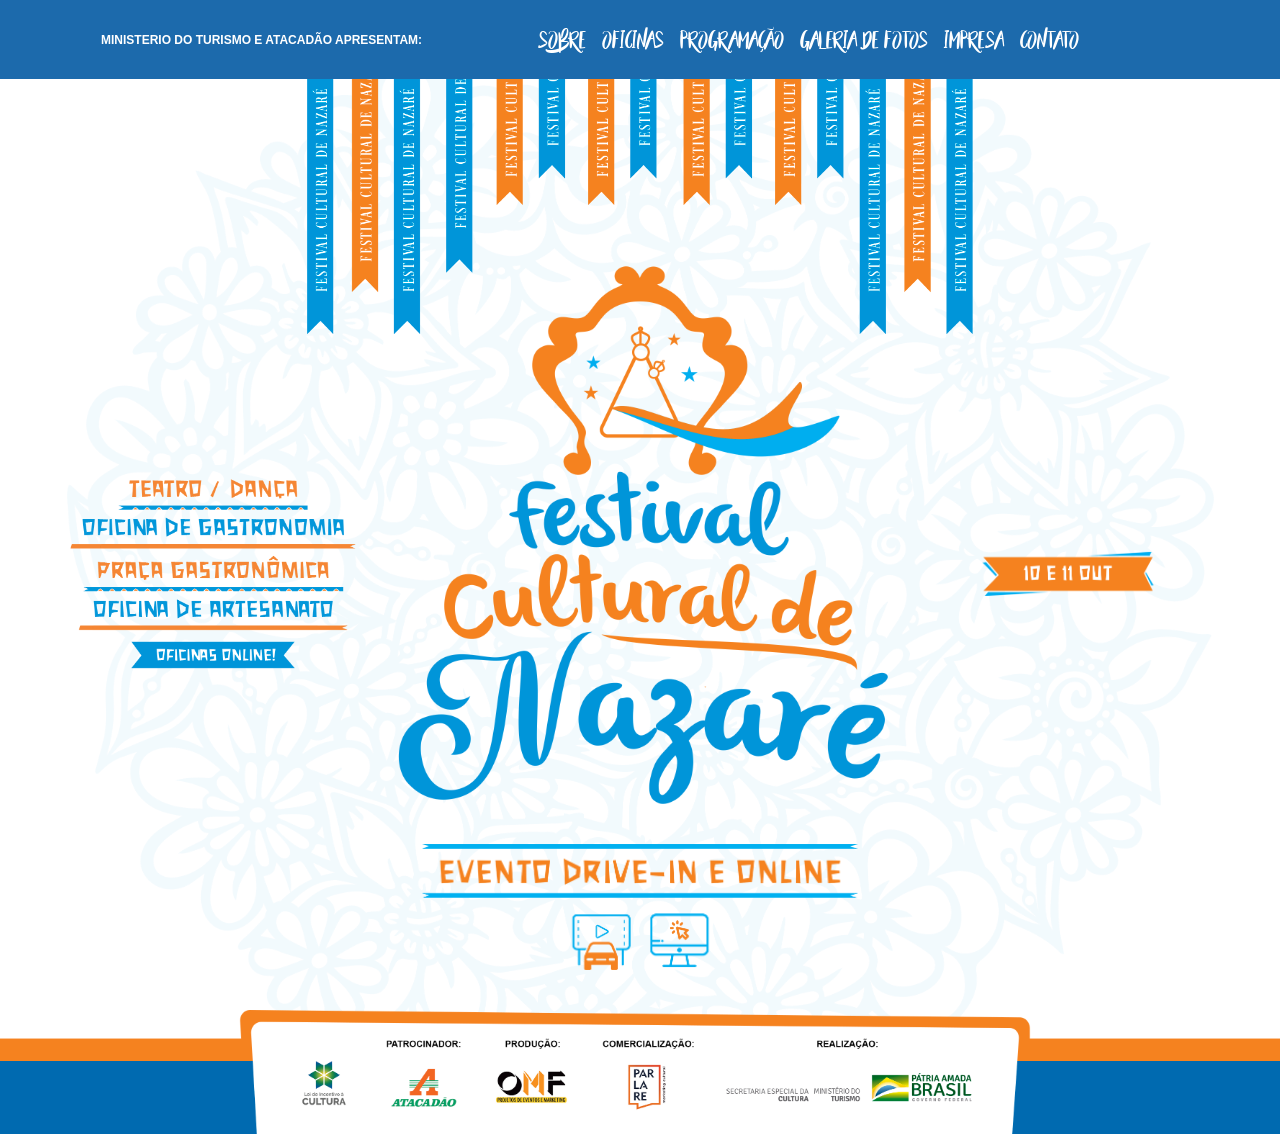
==== index.html @ faa8051c "commit de inicialização de projeto" ====
<!DOCTYPE html>
<html lang="en">
<head>
    <meta charset="UTF-8">
    <meta name="viewport" content="width=device-width, initial-scale=1.0">
    <link rel="stylesheet" href="plugin/bootstrap/css/bootstrap.min.css">
    <link rel="stylesheet" href="css/style.css">
    <title>Festa cultural de Nazaré</title>
</head>
<body>
    <header>
      <div class="container">
        <nav class="navbar navbar-expand-lg navbar-light">
          <a class="navbar-brand" href="#">MINISTERIO DO TURISMO E ATACADÃO APRESENTAM:</a>
          <button class="navbar-toggler" type="button" data-toggle="collapse" data-target="#navbarSupportedContent" aria-controls="navbarSupportedContent" aria-expanded="false" aria-label="Toggle navigation">
            <span class="navbar-toggler-icon text-white"></span>
          </button>
          <div class="collapse navbar-collapse" id="navbarSupportedContent">
            <ul class="navbar-nav mr-auto" id="menu">
              <li class="nav-item active">
                <a class="nav-link" href="sobre.html">Sobre<span class="sr-only">(current)</span></a>
              </li>
              <li class="nav-item">
                <a class="nav-link" href="#">Oficinas</a>
              </li>
              <li class="nav-item">
                <a class="nav-link" href="#">Programação</a>
              </li>
              <li class="nav-item">
                <a class="nav-link" href="#">Galeria de fotos</a>
              </li>
              <li class="nav-item">
                <a class="nav-link" href="#">Impresa</a>
              </li>
              <li class="nav-item">
                <a class="nav-link" href="#">Contato</a>
              </li>
            </ul>
          </div>
        </nav>
      </div>
    </header>
    <br>
    <br>
    <br>
    <div class="container">
        <div class="img-fitas">
          <img src="img/FITAS-FESTIVAL-CULTURAL-NAZARÉ.png" alt="" srcset="">
        </div>
    </div>

    <div class="col-img-logos">
      <div class="container">
        <div class="row">
          <div class="col-md-3">
            <img src="img/OFICINAS-ONLINES-FESTIVAL-CULTURAL-NAZARÉ.png" alt="" srcset="">
          </div>
          <div id="img-logo" class="col-md-6 text-center">
            <img src="img/LOGO- FESTIVAL CULTURAL DE NAZARÉ.png" alt="" srcset="">            
            <img id="img-middle" src="img/DATA-EVENTO-FESTIVAL-CULTURAL-NAZARÉ.png" alt="" srcset="">
            <img id="img-last" src="img/OFICINAS-ONLINES-FESTIVAL-CULTURAL-NAZARÉ.png" alt="" srcset="">            
          </div>
          <div class="col-md-3">
            <img id="env-data" src="img/DATA-EVENTO-FESTIVAL-CULTURAL-NAZARÉ.png" alt="" srcset="">
          </div>
        </div>
      </div>
    </div>

    <div class="container text-align drive-img">
        <img src="img/Camada 1.png" alt="" srcset="">
    </div>
    
    <div id="rodape">
        <img src="img/SECULT_horz_preferencial.png" alt="">
    </div>

    <footer>
      <br>
        <div class="container">
          <div class="row">
            <div class="col-md-2">
                <div id="patrocinador" class="row">
                  <div class="col-12">
                    <img src="img/LOGOS/LOGO - lei de incentivo a cultura.png" alt="" srcset="">
                    
                    <p>PATROCINADOR:</p>
                    <img src="img/LOGOS/LOGO - Atacadao.png" alt="" srcset="">
                  </div>                
                </div>
            </div>
            <div class="col-md-2">
              <p>PRODUÇÃO:</p>
              <img src="img/LOGOS/LOGO - OMF.png" alt="" srcset="">
            </div>
            <div class="col-md-2">
              <p>COMERCIALIZAÇÃO:</p>
              <img id="comercializacao" src="img/LOGOS/Parlare 2.png" alt="" srcset="">
            </div>
            <div class="col-md-6">
              <p>REALIZAÇÃO:</p>
              <img id="realizacao" src="img/LOGOS/Logo-Secretaria-Especial-da-Cultura-500x248.png" alt="" srcset="">
            </div>
          </div>
        </div>
    </footer>

    <script src="plugin/jquery/jquery.js"></script>
    <script src="plugin/bootstrap/js/bootstrap.bundle.min.js"></script>
</body>
</html>
---- css/style.css ----
/**
  AUTOR: PAULO VICTOR
  DATA: 25/08/2020
  PROJETO: FESTA CULTURAL DE NAZARÉ
*/
@font-face{
  font-family: 'Beauty and the Beast';
  src: url('../fonts/Beauty\ and\ the\ Beast\ Sample.ttf');
}
/*NAVBAR*/
body{
  background-image: url('../img/1.png');
  background-position: center;
  background-size: contain;
  background-repeat: no-repeat;
}
header{
  background-color: #1c6aac;
  padding: 10px 0;
  position: fixed;
  width: 100%;
  z-index: 9999;
}
#navbarSupportedContent{
  position: relative;
}
.navbar-brand{
  font-family: Arial, sans-serif;
  font-weight: bold;
  font-size: 12px;
  color: white !important;
}
#menu{
  margin: auto;
  font-size: 18px;
}
#menu li a{
  font-family: 'Beauty and the Beast';
  color: white;
}
.navbar-toggler{
  background-color: white;
}
/***/
/*IMG FITAS*/
.img-fitas{
  text-align: center;
}
.img-fitas img{
    width: 60%;
}
/***/
/*IMG INFORMATIONS*/
.col-img-logos .row img{
  width: 100%;
}
.col-img-logos .row .col-md-3:first-child , .col-img-logos .row .col-md-3:last-child{
  text-align: center;
  position: relative;
}
.col-img-logos .row .col-md-3:last-child{
  position: relative;
}
.col-img-logos .row .col-md-3:first-child img{
  /* margin-top: 120px; */
  width: 100%;
  position: absolute;
  top: 50%;
  left: 50%;
  transform: translate(-50%,-50%);
}
.col-img-logos .row .col-md-3:last-child img{
  /* margin-top: 100px; */
  width: 60%;
  position: absolute;
  top: 50%;
  left: 50%;
  transform: translate(-50%,-50%);
}
#img-logo img{
  margin-top: -80px;
}
/***/
/*DRIVE IN*/
.drive-img{
  padding: 40px 2%;
  text-align: center;
}
.drive-img img{
  width: 40%;
}
/***/
body{
  position: relative;
}
footer{
  background-size: 100% ;
  background-repeat: no-repeat;
  width: 100%;
  height: auto;
  text-align: center;
  padding: 0 20%;
  background-color: #1c6aac;
  display: flex;
  align-items: center;
  border-top: 15px solid #F5821F;
  
  display: none;
}
footer p{
  font-size: 10px;
  font-weight: bold;
}
footer img{
  width: 50%
}
footer .container{
  margin: 0 auto;
  background-color: white;
  top: -50px;
  border-radius: 20px;
  height: auto;
  position: relative;
  padding: 40px 10px;
  border-top: 12px solid #F5821F;
}
footer .container .row{
  text-align: center;
}
#comercializacao{
  width: 30%;
}
#realizacao{
  width: 60%;
}
#patrocinador img{
  width: 100%;
}
#rodape img{
  width: 100%;
}
#img-middle{
  width: 40%;
  display: none;
}
#img-last{
  width: 80%;
  display: none;
}
#rodape{
  display: block;
}
@media screen and (max-width:767px){
  .navbar-brand{
    font-size: 8px;
  }
  .img-fitas img{
      width: 100%;
  }
  #img-middle{
    margin: 30px 0 !important;
    display: inline-block;
  }
  #img-last{
    display: inline-block;
  }
  #env-data{
    display: none;
  }
  .col-img-logos .row .col-md-3:first-child{
    background-color: #1c6aac;
    text-align: center;    
    margin: 100px 0;
    display: none;
  }
  .col-img-logos .row .col-md-3:first-child img{
    /* margin-top: 120px; */
    width: 60%;
  }
  .col-img-logos .row .col-md-3:last-child img{
    /* margin-top: 120px; */
    width: 40%;
  }
  #img-logo img{
    margin: 20px 0;
  }
  .drive-img img{
    margin-top: 10px;
    width: 70%;
  }
  #patrocinador img{
    width: 50%;
    margin-bottom: 40px;
  }
  footer img{
    width: 40%;
    margin-bottom: 40px;
  }
  #comercializacao{
    width: 20%;
    margin-bottom: 40px;
  }
  #realizacao{
    width: 80%;
  }
  footer p{
    font-size: 14px;
    font-weight: bold;
  }
  footer{
    display: block;
  }
  #rodape{
    display: none;
  }
  .img-fitas{
    margin-top: 1%;
  }
}
@media screen and (max-width: 1000px){
  #navbarSupportedContent{
    position: initial;
  }
  #menu{
    position: initial;
    right: 0;
  }
}
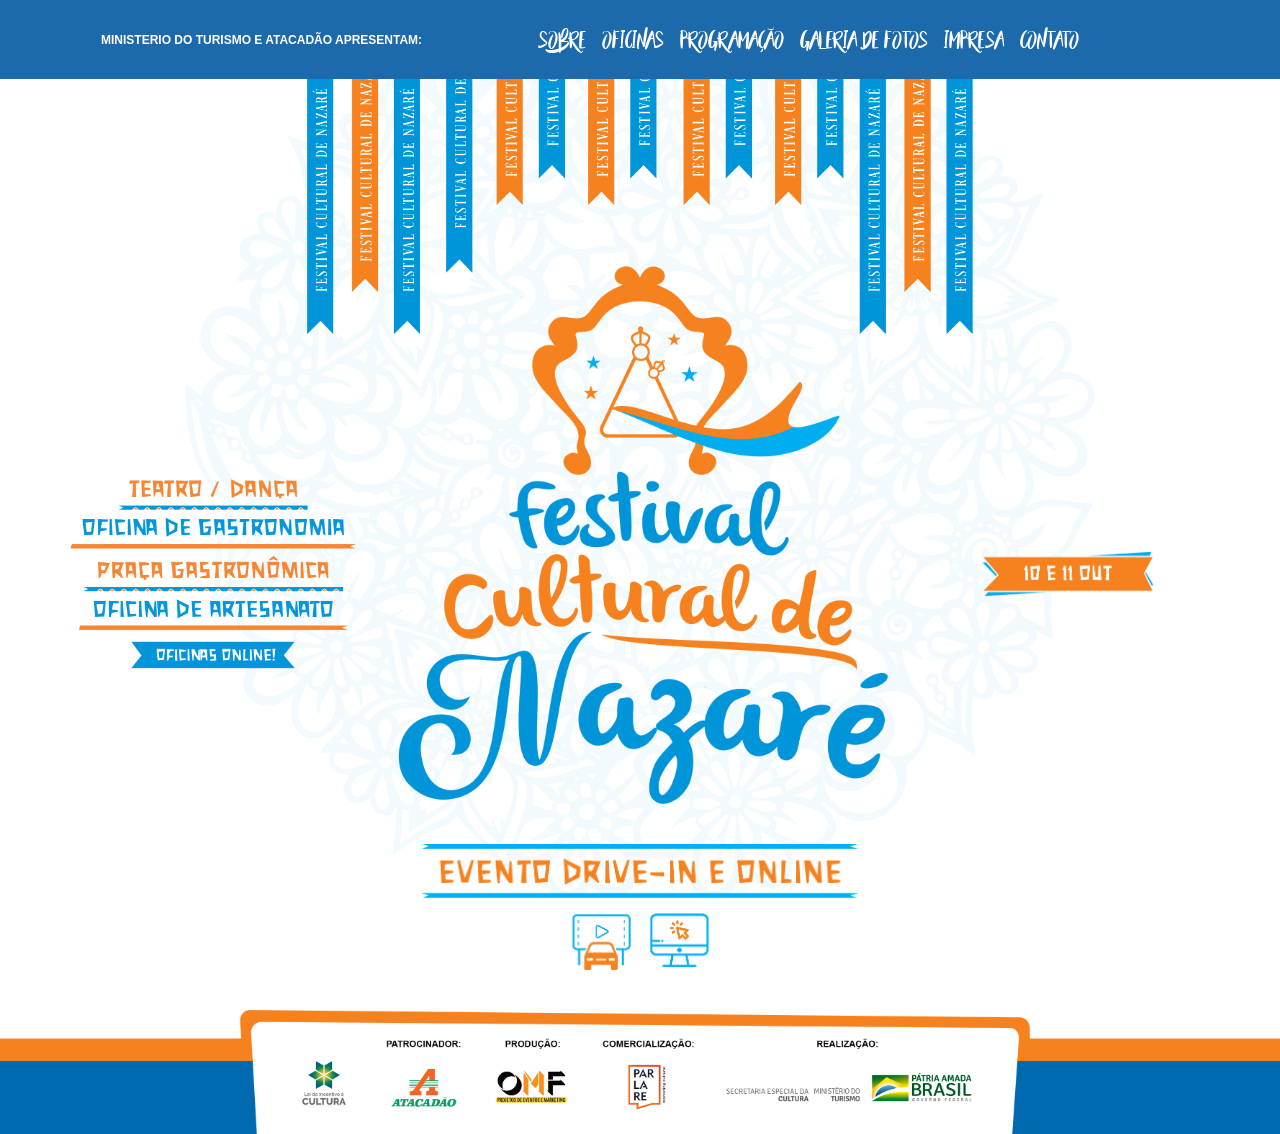
==== commit a71c7500: "page programação page programação do evento foi criada com um vídeo como background e uma mini galer" ====
--- a/index.html
+++ b/index.html
@@ -24,7 +24,7 @@
                 <a class="nav-link" href="#">Oficinas</a>
               </li>
               <li class="nav-item">
-                <a class="nav-link" href="#">Programação</a>
+                <a class="nav-link" href="programacao.html">Programação</a>
               </li>
               <li class="nav-item">
                 <a class="nav-link" href="#">Galeria de fotos</a>
--- a/css/style.css
+++ b/css/style.css
@@ -2,12 +2,19 @@
   AUTOR: PAULO VICTOR
   DATA: 25/08/2020
   PROJETO: FESTA CULTURAL DE NAZARÉ
+  OBJETIVO: ESTILO PAGE HOME
 */
 @font-face{
   font-family: 'Beauty and the Beast';
   src: url('../fonts/Beauty\ and\ the\ Beast\ Sample.ttf');
 }
 /*NAVBAR*/
+html,body{
+  height: 100%;
+  margin: 0;
+  padding: 0;
+  box-sizing: border-box;
+}
 body{
   background-image: url('../img/1.png');
   background-position: center;
@@ -94,6 +101,7 @@
   position: relative;
 }
 footer{
+  position: absolute;
   background-size: 100% ;
   background-repeat: no-repeat;
   width: 100%;
@@ -104,7 +112,6 @@
   display: flex;
   align-items: center;
   border-top: 15px solid #F5821F;
-  
   display: none;
 }
 footer p{
@@ -117,7 +124,7 @@
 footer .container{
   margin: 0 auto;
   background-color: white;
-  top: -50px;
+  top: -45px;
   border-radius: 20px;
   height: auto;
   position: relative;
@@ -148,6 +155,7 @@
   display: none;
 }
 #rodape{
+  position: absolute;
   display: block;
 }
 @media screen and (max-width:767px){
@@ -213,9 +221,7 @@
   #rodape{
     display: none;
   }
-  .img-fitas{
-    margin-top: 1%;
-  }
+  
 }
 @media screen and (max-width: 1000px){
   #navbarSupportedContent{
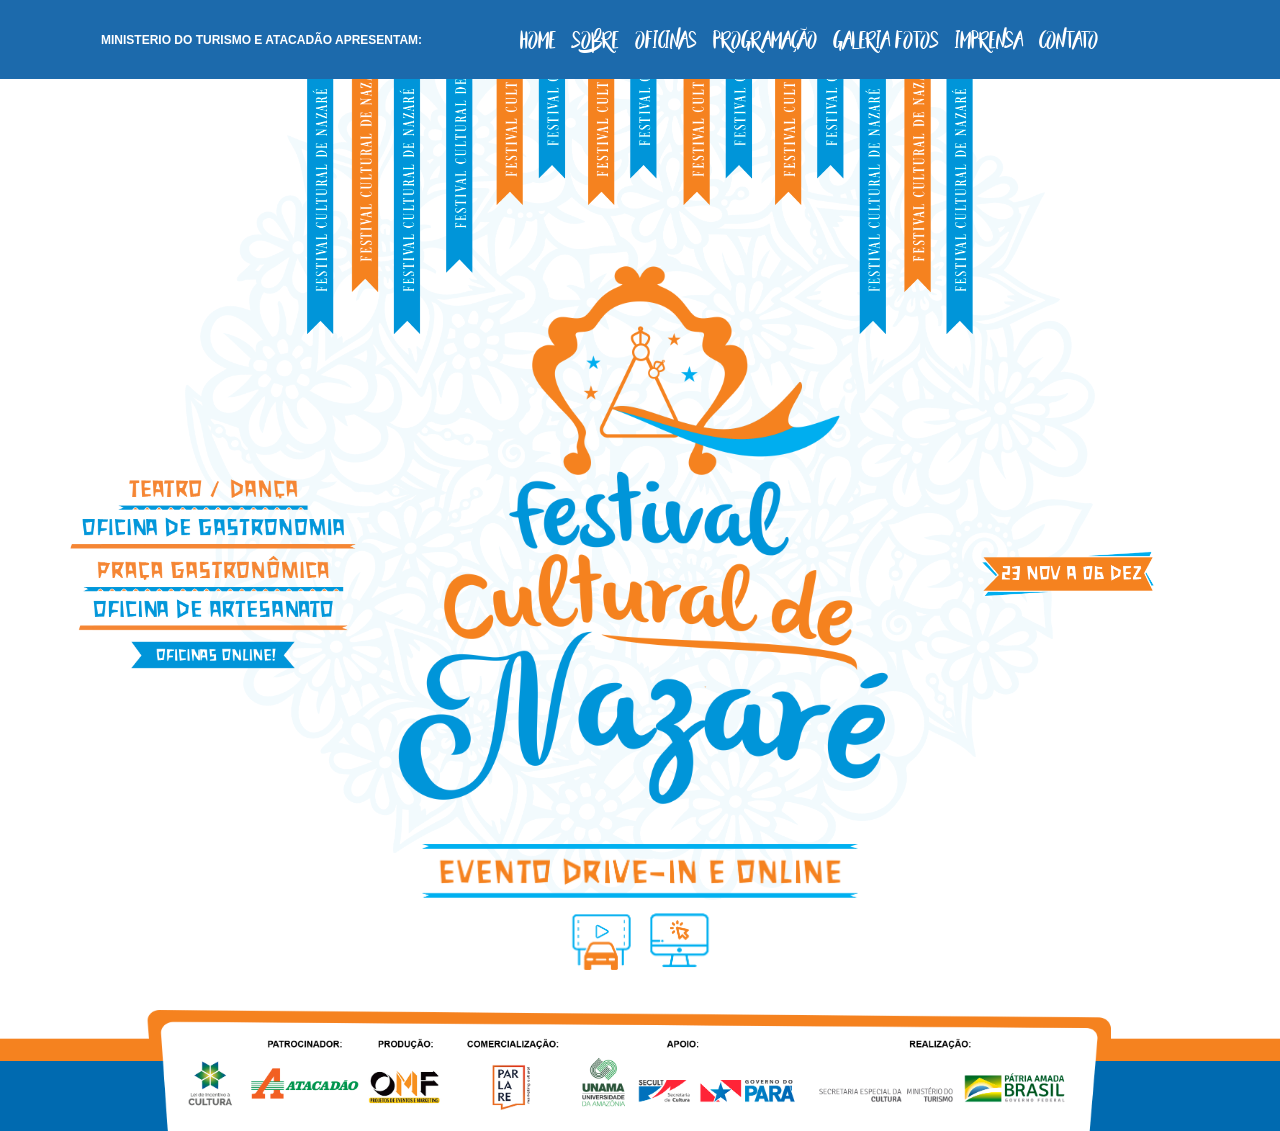
==== commit 7c1a3dcb: "atualizacao final" ====
--- a/index.html
+++ b/index.html
@@ -4,10 +4,20 @@
     <meta charset="UTF-8">
     <meta name="viewport" content="width=device-width, initial-scale=1.0">
     <link rel="stylesheet" href="plugin/bootstrap/css/bootstrap.min.css">
+
     <link rel="stylesheet" href="css/style.css">
+    <link rel="stylesheet" href="css/styleGaleria.css">
+
     <title>Festa cultural de Nazaré</title>
 </head>
 <body>
+  <!-- CARREGAMENTO PAGE -->
+  <div class="carregamento-page">
+    <div class="container-img-carregamento">
+        <img src="img/LOGO-FESTIVAL-MIN.png" alt="" srcset="">
+        <div class="bol-carregamento"></div>
+    </div>
+  </div>
     <header>
       <div class="container">
         <nav class="navbar navbar-expand-lg navbar-light">
@@ -17,26 +27,29 @@
           </button>
           <div class="collapse navbar-collapse" id="navbarSupportedContent">
             <ul class="navbar-nav mr-auto" id="menu">
-              <li class="nav-item active">
-                <a class="nav-link" href="sobre.html">Sobre<span class="sr-only">(current)</span></a>
-              </li>
-              <li class="nav-item">
-                <a class="nav-link" href="#">Oficinas</a>
-              </li>
-              <li class="nav-item">
-                <a class="nav-link" href="programacao.html">Programação</a>
-              </li>
-              <li class="nav-item">
-                <a class="nav-link" href="#">Galeria de fotos</a>
-              </li>
-              <li class="nav-item">
-                <a class="nav-link" href="#">Impresa</a>
-              </li>
-              <li class="nav-item">
-                <a class="nav-link" href="#">Contato</a>
-              </li>
+                <li class="nav-item active">
+                    <a class="nav-link" href="index.html">Home</a>
+                </li>
+                <li class="nav-item active">
+                    <a class="nav-link" href="sobre.html">Sobre</a>
+                </li>
+                <li class="nav-item">
+                    <a class="nav-link" href="oficinas.php">Oficinas</a>
+                </li>
+                <li class="nav-item">
+                    <a class="nav-link" href="programacao.html">Programação</a>
+                </li>
+                <li class="nav-item">
+                    <a class="nav-link" href="galeria.html">galeria fotos</a>
+                </li>
+                <li class="nav-item">
+                    <a class="nav-link" href="imprensa.html">Imprensa</a>
+                </li>
+                <li class="nav-item">
+                    <a class="nav-link" href="contato.html">Contato</a>
+                </li>
             </ul>
-          </div>
+        </div>
         </nav>
       </div>
     </header>
@@ -45,7 +58,7 @@
     <br>
     <div class="container">
         <div class="img-fitas">
-          <img src="img/FITAS-FESTIVAL-CULTURAL-NAZARÉ.png" alt="" srcset="">
+          <img src="img/FITAS-FESTIVAL-CULTURAL-NAZARE.png" alt="" srcset="">
         </div>
     </div>
 
@@ -53,15 +66,15 @@
       <div class="container">
         <div class="row">
           <div class="col-md-3">
-            <img src="img/OFICINAS-ONLINES-FESTIVAL-CULTURAL-NAZARÉ.png" alt="" srcset="">
+            <img src="img/OFICINAS-ONLINES-FESTIVAL-CULTURAL-NAZARE.png" alt="" srcset="">
           </div>
           <div id="img-logo" class="col-md-6 text-center">
-            <img src="img/LOGO- FESTIVAL CULTURAL DE NAZARÉ.png" alt="" srcset="">            
-            <img id="img-middle" src="img/DATA-EVENTO-FESTIVAL-CULTURAL-NAZARÉ.png" alt="" srcset="">
-            <img id="img-last" src="img/OFICINAS-ONLINES-FESTIVAL-CULTURAL-NAZARÉ.png" alt="" srcset="">            
+            <img src="img/LOGO- FESTIVAL CULTURAL DE NAZARE.png" alt="" srcset="">            
+            <img id="img-middle" src="img/DATA-EVENTO-FESTIVAL-CULTURAL-NAZARE.png" alt="" srcset="">
+            <img id="img-last" src="img/OFICINAS-ONLINES-FESTIVAL-CULTURAL-NAZARE.png" alt="" srcset="">            
           </div>
           <div class="col-md-3">
-            <img id="env-data" src="img/DATA-EVENTO-FESTIVAL-CULTURAL-NAZARÉ.png" alt="" srcset="">
+            <img id="env-data" src="img/DATA-EVENTO-FESTIVAL-CULTURAL-NAZARE.png" alt="" srcset="">
           </div>
         </div>
       </div>
@@ -98,6 +111,10 @@
               <img id="comercializacao" src="img/LOGOS/Parlare 2.png" alt="" srcset="">
             </div>
             <div class="col-md-6">
+              <p>APOIO:</p>
+              <img id="realizacao" src="img/LOGOS/LOGOS_APOIO.png" alt="" srcset="">
+            </div>
+            <div class="col-md-6">
               <p>REALIZAÇÃO:</p>
               <img id="realizacao" src="img/LOGOS/Logo-Secretaria-Especial-da-Cultura-500x248.png" alt="" srcset="">
             </div>
@@ -107,5 +124,6 @@
 
     <script src="plugin/jquery/jquery.js"></script>
     <script src="plugin/bootstrap/js/bootstrap.bundle.min.js"></script>
+    <script src="js/functions.js"></script>
 </body>
 </html>
--- a/css/style.css
+++ b/css/style.css
@@ -8,6 +8,10 @@
   font-family: 'Beauty and the Beast';
   src: url('../fonts/Beauty\ and\ the\ Beast\ Sample.ttf');
 }
+@font-face{
+  font-family: 'xilosa';
+  src: url('../fonts/xilosa_.ttf');
+}
 /*NAVBAR*/
 html,body{
   height: 100%;
@@ -26,7 +30,7 @@
   padding: 10px 0;
   position: fixed;
   width: 100%;
-  z-index: 9999;
+  z-index: 99;
 }
 #navbarSupportedContent{
   position: relative;
--- a/css/styleGaleria.css
+++ b/css/styleGaleria.css
@@ -0,0 +1,122 @@
+.xilosa{
+    font-family: 'xilosa';
+}
+.container-galeria h3{
+    padding-left: 4%;
+    margin-bottom: 4px;
+}
+.img-galeria{
+    border: 4px solid #07223A;
+}
+.img-galeria{
+    height: 150px !important;
+}
+.img-galeria img{
+    width: 100%;
+}
+.slick-dots li{
+    /* background-color: aliceblue; */
+}
+.slick-dots li button::before{
+    color:white !important
+}
+.slick-dots li.slick-active button:before
+{
+    /* opacity: .75 !important; */
+    color: white !important;
+}
+.container-single-container{
+    width: 100%;
+    height: 100%;
+    background-color: rgba(0, 0, 0, 0.4);
+    position: fixed;
+    top: 0;
+    z-index: 99999;
+    display: none;
+}
+.container-single-img{        
+    width: 70%;    
+    height: 400px;    
+    position: absolute;
+    top: 50%;
+    left: 50%;
+    transform: translate(-50%,-50%);
+}
+.img-single{    
+    width: 70%;
+    height: 100%;
+    background-size: contain;
+    background-position: center;
+    background-repeat: no-repeat;
+    margin: 0 auto;
+    margin-bottom: 40px;
+}
+.container-single-img button{
+    display: block;
+    margin: 0 auto;
+    background-color: #F5821F;
+    padding: .375rem .75rem;
+    border: 0;
+    color: white;
+    border-radius: .25rem;
+}
+.carregamento-page{
+    width: 100%;
+    height: 100%;
+    background-color: white;
+    z-index: 99999;
+    position: fixed;
+    top: 0;
+}
+.container-img-carregamento{
+    width: 50%;
+    height: 70%;
+    position: absolute;
+    top: 50%;
+    left: 50%;
+    transform: translate(-50%,-50%);
+    text-align: center;
+}
+.container-img-carregamento img{
+    margin-bottom: 40px;
+}
+.bol-carregamento{
+    width: 64px;
+    height: 64px;
+    border-radius: 50%;    
+    border: 4px solid #dddd;
+    border-left: 4px solid #F5821F;
+    margin: 0 auto;
+    -webkit-animation-name: rotate;
+    -webkit-animation-duration: 1s;
+    -webkit-animation-iteration-count: infinite;
+    -webkit-animation-timing-function: linear;
+
+    -moz-animation-name: rotate;
+    -moz-animation-duration: 1s;
+    -moz-animation-iteration-count: infinite;
+    -moz-animation-timing-function: linear;
+
+    -ms-animation-name: rotate;
+    -ms-animation-duration: 1s;
+    -ms-animation-iteration-count: infinite;
+    -ms-animation-timing-function: linear;
+}
+@-webkit-keyframes rotate{
+    from{-webkit-transform:rotate(0deg);}
+    to{-webkit-transform:rotate(360deg);}
+}
+@-moz-keyframes Rotate {
+    from {-moz-transform: rotate(0deg);}
+    to {-moz-transform: rotate(360deg);}
+}
+@-ms-keyframes Rotate {
+    from {-ms-transform: rotate(0deg);}
+    to {-ms-transform: rotate(360deg);}
+}
+@media screen and (max-width: 600px){
+    .img-single{    
+        width: 100%;        
+        margin-bottom: 20px;
+    }
+}
